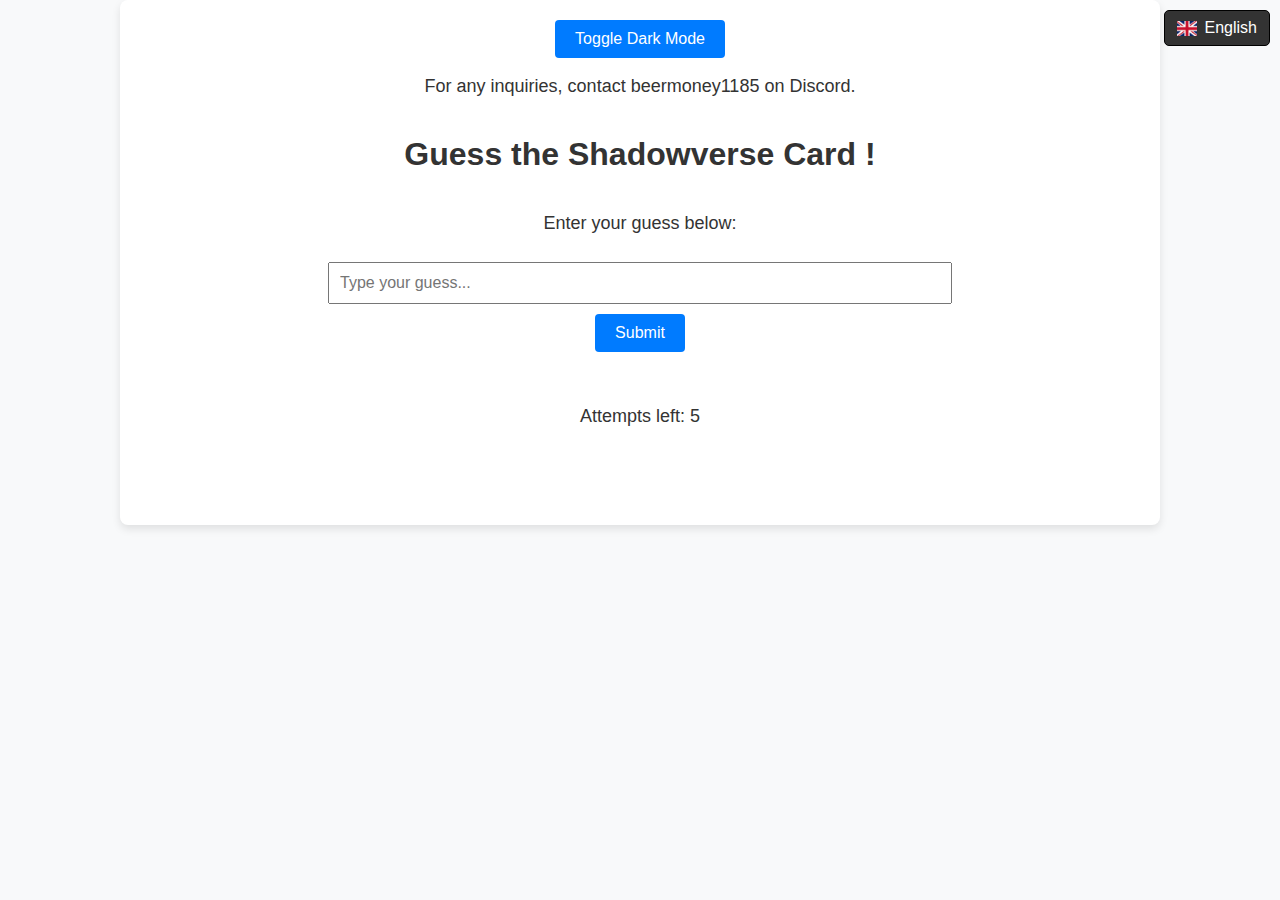
==== DE/index.html @ 50dbb5b1 "Add files via upload" ====
<!DOCTYPE html>
<html lang="de">
<head>
    <meta charset="UTF-8">
    <meta name="viewport" content="width=device-width, initial-scale=1.0">
    <title>Guess the Shadowverse Card</title>
    <link rel="stylesheet" href="../style.css">
</head>
<body>
    <div class="container">
		<button id="darkModeToggle">Toggle Dark Mode</button>
		<p>For any inquiries, contact beermoney1185 on Discord.</p>
        <h1>Guess the Shadowverse Card !</h1>
        <p>Enter your guess below:</p>
        <input type="text" id="guessInput" placeholder="Type your guess...">
        <button id="submitBtn" onclick="checkGuess()">Submit</button>
        <p id="feedback"></p>
        <p id="attempts">Attempts left: 5</p>
        <div id="hints"></div>
    </div>


<div class="language-selector">
    <div class="dropdown">
        <div class="selected">
            <img src="../flags/en.png" alt="English"> English
        </div>
        <div class="dropdown-content">
            <a href="../index.html" title="English">
                <img src="../flags/en.png" alt="English"> English
            </a>
            <a href="../FR/index.html" title="Français">
                <img src="../flags/fr.png" alt="Français"> Français
            </a>
            <a href="../DE/index.html" title="Deutsch">
                <img src="../flags/de.png" alt="Deutsch"> Deutsch
            </a>
            <a href="../IT/index.html" title="Italiano">
                <img src="../flags/it.png" alt="Italiano"> Italiano
            </a>
            <a href="../ES/index.html" title="Español">
                <img src="../flags/es.png" alt="Español"> Español
            </a>
            <a href="../JA/index.html" title="日本語">
                <img src="../flags/ja.png" alt="日本語"> 日本語
            </a>
            <a href="../KO/index.html" title="한국어">
                <img src="../flags/ko.png" alt="한국어"> 한국어
            </a>
            <a href="../ZH-TW/index.html" title="繁體中文">
                <img src="../flags/zh-tw.png" alt="繁體中文"> 繁體中文
            </a>
        </div>
    </div>
</div>


    <script src="script.js"></script>
</body>
</html>
---- style.css ----
/* Default Light Mode */

body {
    font-family: Arial, sans-serif;
    text-align: center;
    background-color: #f8f9fa;
    color: #333;
    margin: 0;
    padding: 0;
}

.container {
    max-width: 400px;
    margin: 50px auto;
    padding: 20px;
    background: white;
    border-radius: 8px;
    box-shadow: 0 4px 8px rgba(0,0,0,0.1);
}

input {
    padding: 10px;
    font-size: 16px;
    width: 80%;
    margin-bottom: 10px;
}

button {
    padding: 10px 20px;
    font-size: 16px;
    cursor: pointer;
    background: #007bff;
    color: white;
    border: none;
    border-radius: 4px;
}

button:hover {
    background: #0056b3;
}

p {
    font-size: 18px;
}

#hints {
    max-width: 800px;  /* Set max-width for the whole hint container */
    margin: 20px auto;
    padding: 10px;
    text-align: left;
}

#hints li {
    background: #e3f2fd;
    padding: 8px;
    margin: 5px 0;
    border-radius: 5px;
}

#hints p {
    font-size: 16px;
    line-height: 1.5;
}

.hint-block ul {
    padding-left: 20px;
}

.hint-block {
    width: 100%;  /* Full width of the container */
    max-width: 800px;  /* Set a maximum width */
    margin: 10px auto;  /* Center align and add space between hints */
    padding: 10px;
    border: 1px solid #ddd;  /* Border for visual separation */
    border-radius: 5px;
    background-color: #f9f9f9;
    box-shadow: 0 2px 5px rgba(0, 0, 0, 0.1);
}

.hint-block h3 {
    margin: 0;
    font-size: 1.2em;
}

.hint-block p {
    margin: 5px 0;
}

#guessInput {
    width: 100%;
    max-width: 600px;
    padding: 10px;
    margin-top: 10px;
    font-size: 16px;
}

.container {
    display: flex;
    flex-direction: column;
    justify-content: center;
    align-items: center;
    max-width: 1000px;
    margin: 0 auto;
}


/* Dark Mode Style */
body.dark-mode {
    background-color: #121212;  /* Dark background */
    color: #f1f1f1;  /* Light text */
}

/* Dark mode for the entire container */
body.dark-mode .container,
body.dark-mode #hints,
body.dark-mode .hint-block {
    background-color: #222;  /* Dark background for containers */
    color: #ccc;  /* Lighter text inside containers */
    border-color: #444;  /* Dark border */
}

body.dark-mode #guessInput {
    background-color: #333; /* Dark background for input */
    color: #f1f1f1; /* Light text in input */
}

/* Button styles for dark mode */
body.dark-mode button {
    background-color: #333; /* Dark background for buttons */
    color: #f1f1f1; /* Light text */
}

body.dark-mode button:hover {
    background-color: #555; /* Lighter background on hover */
}

/* Feedback text in dark mode */
body.dark-mode #feedback {
    color: #ff8c00; /* Light orange for feedback */
}

/* Additional element styles */
body.dark-mode h1, body.dark-mode h2, body.dark-mode h3 {
    color: #fff; /* Light titles in dark mode */
}




/*LANG*/

.language-selector {
	position: fixed;
	top: 10px;
	right: 10px;
	z-index: 1000;
	cursor: pointer;
}

.dropdown {
	position: relative;
	display: inline-block;
}

.dropdown .selected {
	background-color: #333;
	color: white;
	padding: 8px 12px;
	border: 1px solid #000;
	border-radius: 5px;
	cursor: pointer;
	display: flex;
	align-items: center;
}

.dropdown img {
	width: 20px; /* Flag size */
	height: auto;
	margin-right: 8px; /* Space between flag and text */
}

.dropdown-content {
	display: none;
	position: absolute;
	background-color: #333;
	min-width: 180px;
	box-shadow: 0px 8px 16px rgba(0, 0, 0, 0.2);
	z-index: 1;
	border-radius: 5px;
}

.dropdown-content a {
	color: white;
	padding: 12px 16px;
	text-decoration: none;
	display: flex;
	align-items: center;
}

.dropdown-content a:hover {
	background-color: #575757;
}

.dropdown:hover .dropdown-content {
	display: block;
}
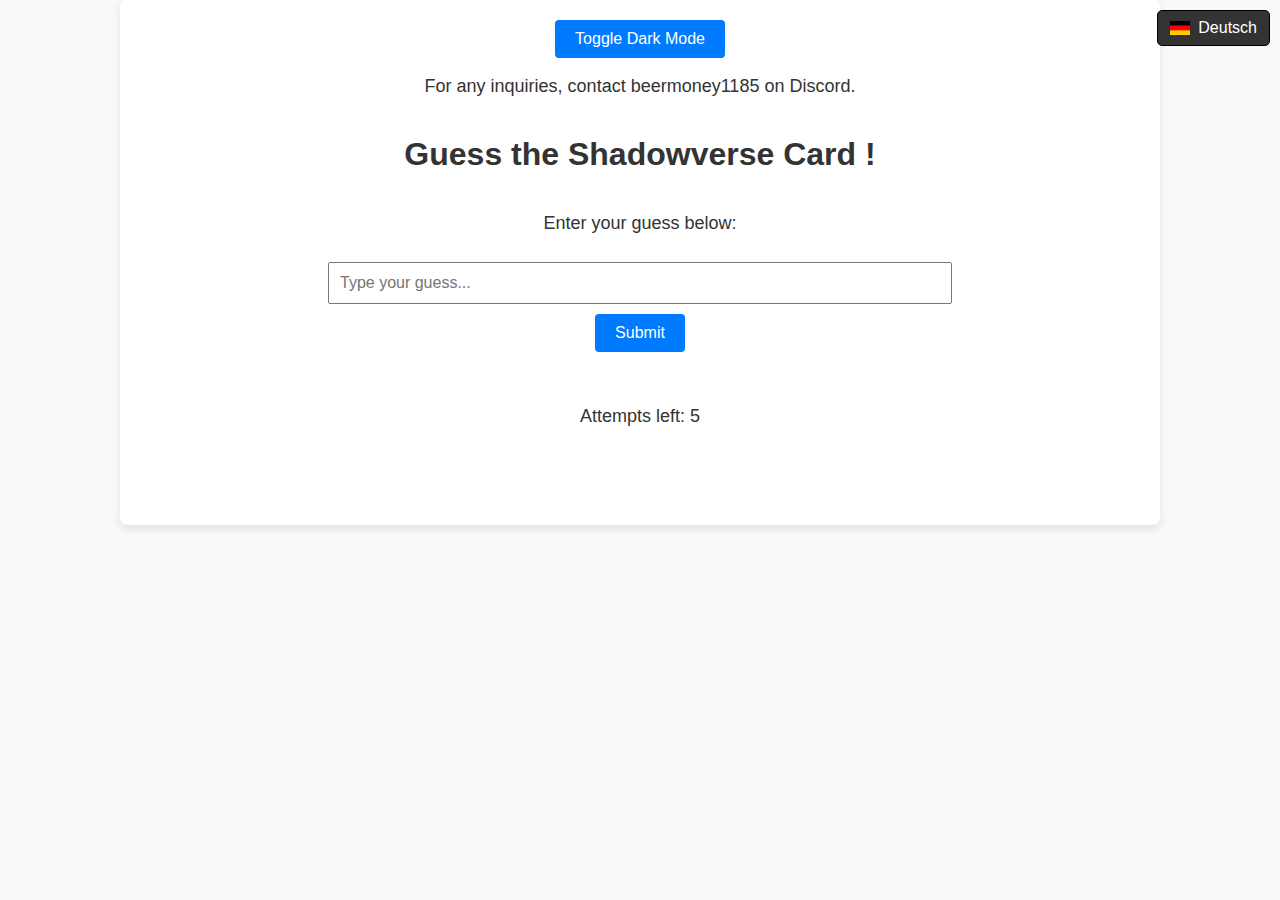
==== commit 238341aa: "Flag fix" ====
--- a/DE/index.html
+++ b/DE/index.html
@@ -23,7 +23,7 @@
 <div class="language-selector">
     <div class="dropdown">
         <div class="selected">
-            <img src="../flags/en.png" alt="English"> English
+            <img src="../flags/de.png" alt="Deutsch"> Deutsch
         </div>
         <div class="dropdown-content">
             <a href="../index.html" title="English">
--- a/style.css
+++ b/style.css
@@ -1,5 +1,3 @@
-/* Default Light Mode */
-
 body {
     font-family: Arial, sans-serif;
     text-align: center;
@@ -44,7 +42,7 @@
 }
 
 #hints {
-    max-width: 800px;  /* Set max-width for the whole hint container */
+    max-width: 800px;
     margin: 20px auto;
     padding: 10px;
     text-align: left;
@@ -67,11 +65,11 @@
 }
 
 .hint-block {
-    width: 100%;  /* Full width of the container */
-    max-width: 800px;  /* Set a maximum width */
-    margin: 10px auto;  /* Center align and add space between hints */
+    width: 100%;
+    max-width: 800px;
+    margin: 10px auto;
     padding: 10px;
-    border: 1px solid #ddd;  /* Border for visual separation */
+    border: 1px solid #ddd;
     border-radius: 5px;
     background-color: #f9f9f9;
     box-shadow: 0 2px 5px rgba(0, 0, 0, 0.1);
@@ -103,51 +101,40 @@
     margin: 0 auto;
 }
 
-
-/* Dark Mode Style */
 body.dark-mode {
-    background-color: #121212;  /* Dark background */
-    color: #f1f1f1;  /* Light text */
+    background-color: #121212;
+    color: #f1f1f1;
 }
 
-/* Dark mode for the entire container */
 body.dark-mode .container,
 body.dark-mode #hints,
 body.dark-mode .hint-block {
-    background-color: #222;  /* Dark background for containers */
-    color: #ccc;  /* Lighter text inside containers */
-    border-color: #444;  /* Dark border */
+    background-color: #222;
+    color: #ccc;
+    border-color: #444;
 }
 
 body.dark-mode #guessInput {
-    background-color: #333; /* Dark background for input */
-    color: #f1f1f1; /* Light text in input */
+    background-color: #333;
+    color: #f1f1f1;
 }
 
-/* Button styles for dark mode */
 body.dark-mode button {
-    background-color: #333; /* Dark background for buttons */
-    color: #f1f1f1; /* Light text */
+    background-color: #333;
+    color: #f1f1f1;
 }
 
 body.dark-mode button:hover {
-    background-color: #555; /* Lighter background on hover */
+    background-color: #555;
 }
 
-/* Feedback text in dark mode */
 body.dark-mode #feedback {
-    color: #ff8c00; /* Light orange for feedback */
+    color: #ff8c00;
 }
 
-/* Additional element styles */
 body.dark-mode h1, body.dark-mode h2, body.dark-mode h3 {
-    color: #fff; /* Light titles in dark mode */
+    color: #fff;
 }
-
-
-
-
-/*LANG*/
 
 .language-selector {
 	position: fixed;
@@ -174,9 +161,9 @@
 }
 
 .dropdown img {
-	width: 20px; /* Flag size */
+	width: 20px;
 	height: auto;
-	margin-right: 8px; /* Space between flag and text */
+	margin-right: 8px;
 }
 
 .dropdown-content {
@@ -203,4 +190,4 @@
 
 .dropdown:hover .dropdown-content {
 	display: block;
-}+}
